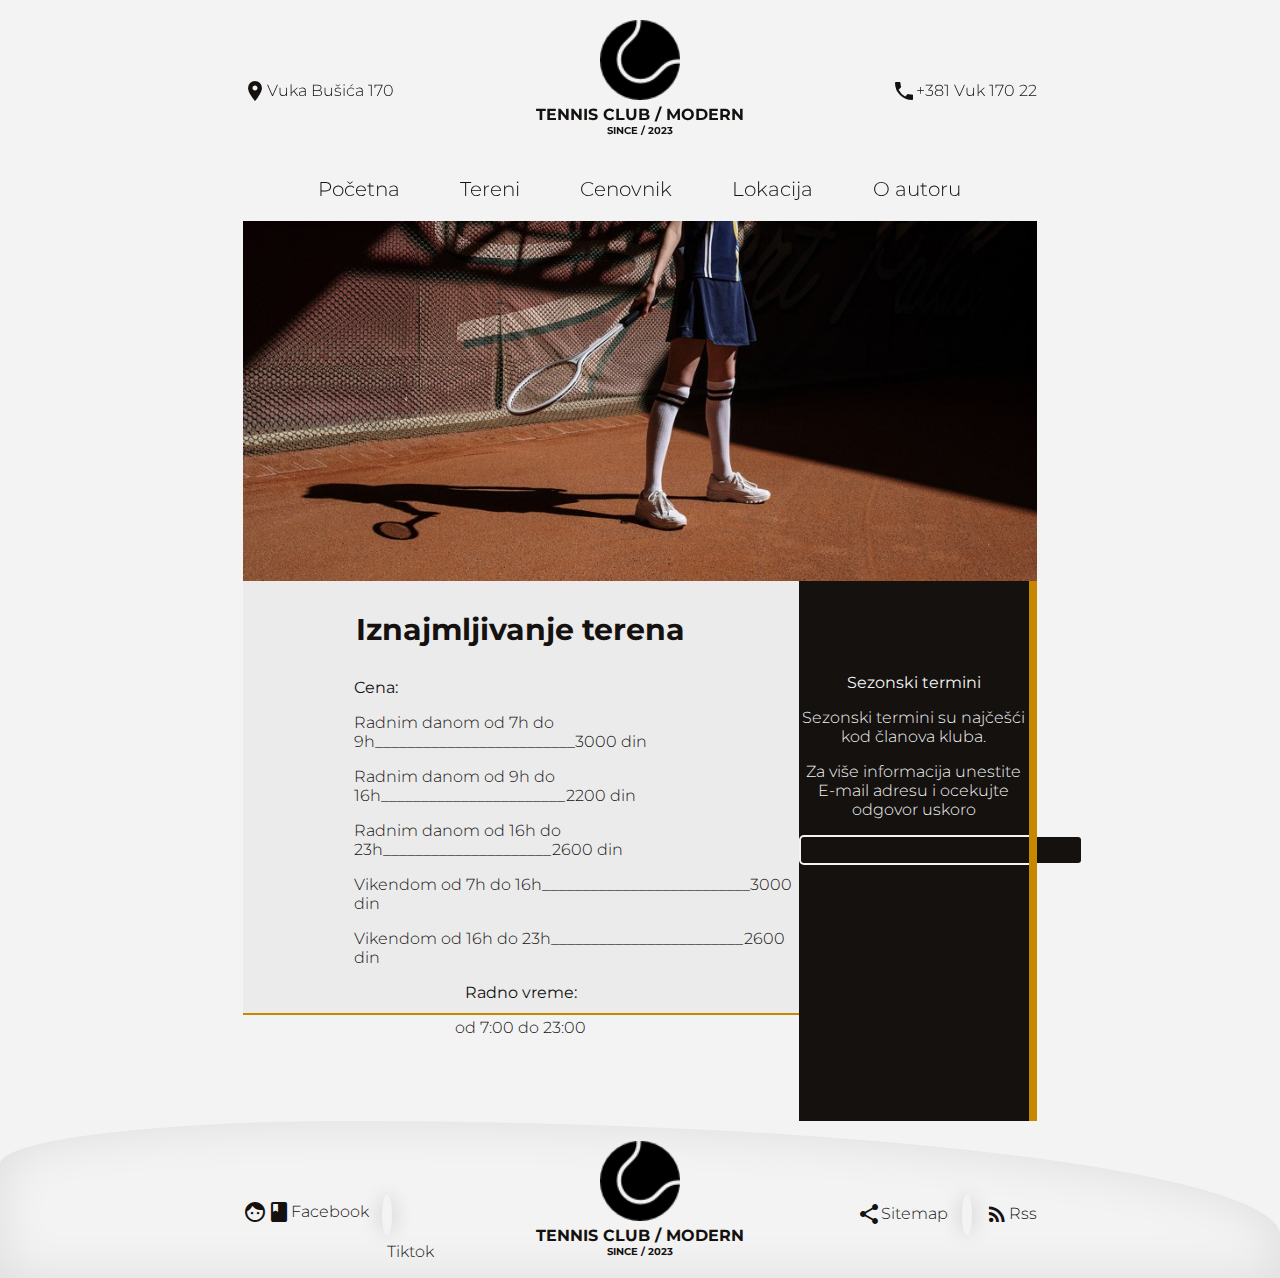
==== cenovnik.html @ cdd693e8 "asd" ====
<!DOCTYPE html>
<html>
    <head>
        <title>Početna - Teniski Klub Modern</title>
        <meta charset="UTF-8"/>
        <link rel="stylesheet" type="text/css" href="assets/css/style.css"/>
        <link rel="icon" type="text/x-icon" href="assets/images/favicon.ico"/>
        <!--font-montserrat-->
        <link rel="preconnect" href="https://fonts.googleapis.com"/>
        <link rel="preconnect" href="https://fonts.gstatic.com" crossorigin/>
        <link href="https://fonts.googleapis.com/css2?family=Montserrat:wght@100;200;300&display=swap" rel="stylesheet"/>
        <!--material-icons-->
        <link href="https://fonts.googleapis.com/css2?family=Material+Icons" rel="stylesheet"/>
    <body>
        <header id="heder-senka">
            <div class="panel-meni"></div>
            <div id="meni"> 
                <div id="gore">
                    <!--Lokacija-->
                    <div class="osnovne-informacije informacije-centriranje informacije-levo">
                        <span class="material-icons">place</span>
                        <span class="tekst-ikonice">Vuka Bušića 170</span>
                    <!--Logo-->
                    </div>
                    <div class="osnovne-informacije logo">
                        <a href="index.html">
                            <img src="assets/images/logo-tenis.png" alt="Logo">
                        </a>
                        <h1><a href="index.html">TENNIS CLUB / MODERN</a></h1>
                        <h2><a href="index.html">SINCE / 2023</a></h2>
                    </div>
                    <!--Kontakt-->
                    <div class="osnovne-informacije informacije-centriranje informacije-desno">
                        <a href="tel:381-5459-4511-324">+381 Vuk 170 22</a>
                        <span class="material-icons">call</span>
                    </div>
                    <div id="cleaner"></div>
                </div>
                <div id="dole">
                    <!--Navigacioni-meni-->
                    <nav id="dole-meni">
                        <ul class="linkovi-nav-meni">
                            <li class="navigacija">
                                <a href="index.html">Početna</a>
                            </li>
                            <li class="navigacija">
                                <a href="tereni.html">Tereni</a>
                            </li>
                            <li class="navigacija">
                                <a href="#">Cenovnik</a>
                            </li>
                            <li class="navigacija">
                                <a href="lokacija.html">Lokacija</a>
                            </li>
                            <li class="navigacija">
                                <a href="oautoru.html">O autoru</a>
                            </li>
                        </ul>
                    </nav>
                </div>
            </div>
            <div class="panel-meni"></div>
            <div class="cleaner"></div>
        </header>
        <!--ceo-sadrzaj-strane-->
        <main id="sadrzaj">
            <!--tereni-galerija-->
            <div class="sektor">
                <div class="paneli-parent">
                    <div class="panel-levo-desno"></div>
                    <div class="panel-centar">
                        <div id="cenovnik-pozadina"></div>
                        <div id="cenovnik-dole">
                            <div id="cenovnik-levo">
                                <h3>Iznajmljivanje terena</h3>
                                <p><strong>Cena:</strong></p>
                                <p>Radnim danom od 7h do 9h_________________________3000 din</p>
                                <p>Radnim danom od 9h do 16h_______________________2200 din</p>
                                <p>Radnim danom od 16h do 23h_____________________2600 din</p>
                                <p>Vikendom od 7h do 16h__________________________3000 din</p>
                                <p>Vikendom od 16h do 23h________________________2600 din</p>
                                <p class="p-tekst"><strong>Radno vreme:</strong></p>
                                <p class="p-tekst">od 7:00 do 23:00</p></p>
                            </div>
                            <div id="cenovnik-desno">
                                <p id="cenovnik-desno-p"><strong>Sezonski termini</strong></p>
                                <p>Sezonski termini su najčešći kod članova kluba.</p>
                                <p>Za više informacija unestite E-mail adresu i ocekujte odgovor uskoro</p>
                                <form action="obrazac.php">
                                    <label for="email">
                                        <input type="text" id="email" name="email" required="required" placeholder=""/>
                                    </label>
                                </form>
                            </div>
                            <div id="cenovnik-desno-2"></div>
                            <div class="cleaner"></div>
                        </div>
                    </div>
                    <div class="panel-levo-desno"></div>
                    <div class="cleaner"></div>               
                </div>
            </div>
        </main>
        <!--futer-->
        <footer class="animacija-heder-futer">
            <div id="futer">
                <!--Socijalne-mreze-->
                <div class="osnovne-informacije informacije-centriranje informacije-levo linkovi-nav-meni">
                    <a href="http://facebook.com" target="_blank">
                        <span class="material-icons" id="facebook">facebook</span>
                        <span class="tekst-ikonice">Facebook</span>
                    </a>
                    <span class="razmak-inf-futer"></span>
                    <a href="http://tiktok.com" target="_blank">
                        <span class="material-icons" id="tiktok">tiktok</span>
                        <span class="tekst-ikonice">Tiktok</span>
                    </a>
                <!--Logo-futer-->
                </div>
                <div class="osnovne-informacije logo">
                    <a href="#">
                        <img src="assets/images/logo-tenis.png" alt="Logo">
                    </a>
                    <h1><a href="#">TENNIS CLUB / MODERN</a></h1>
                    <h2><a href="#">SINCE / 2023</a></h2>
                </div>
                <!--Rss-feed-i-Site-map-->
                <div class="osnovne-informacije informacije-centriranje informacije-desno linkovi-nav-meni">
                    <a href="/assets/xml/rss.xml" target="_blank">
                        <span class="tekst-ikonice">Rss</span>
                        <span class="material-icons">rss_feed</span>
                    </a>
                    <span class="razmak-inf-futer"></span>
                    <a href="assets/xml/sitemap.xml" target="_blank">
                        <span class="tekst-ikonice">Sitemap</span>
                        <span class="material-icons">share</span>
                </div>
                <div id="cleaner"></div>
            </div>
        </footer>
    </body>
</html>
---- assets/css/style.css ----
body {
    margin: 0px;
    font-family: 'Montserrat', sans-serif;
    font-weight: 300;
    font-size: 20px;
    color: var(--crna);
    background-color: var(--bela);
}

html {
    scroll-behavior: smooth;
}

.cleaner {
    clear: both;
}

:root {
    --bela: #F3F3F4;
    --crna: #14110F;
    --nar: #c78800;
    --siva: #A9A9A9;
    --bledo-siva: #ebebeb;
}

a {
    color: var(--crna);
    text-decoration: none;
}

p a {
    color: var(--nar);
    transition: 400ms;
}

p a:hover {
    color: var(--crna);
}

header {
    display: flex;
    position: sticky;
    top: -157px;
    z-index: 5;
}

main {
    z-index: -1;
    animation: paneli;
    animation-duration: 1s;
    animation-fill-mode: forwards;
}

#heder-pocetna {
    box-shadow: 0px 0px 20px rgba(0, 0, 0, 0.13);
}

#heder-senka {
    box-shadow: 0px 0px 30px rgba(0, 0, 0, 0.07);
    border-bottom-left-radius: 100%;
    border-bottom-right-radius: 100%;
}

.panel-meni {
    width: 19vw;
    background-color: var(--bela);
}

#gore {
    display: flex;
    width: 62vw;
}

.osnovne-informacije {
    flex-grow: 1;
    flex-basis: 0;
}

#dole-meni {
    display: table;
    margin: auto;
    padding:  0px;
}

#dole {
    background-color: var(--bela);
}

ul {
    list-style: none;
    margin: 0px;
    padding: 0px;
}

.informacije-centriranje {
    font-size: 16px;
    padding: 78.5px 0px 0px 0px;
}

.informacije-levo span{
    float: left;
}

.tekst-ikonice {
    padding-top: 2px;
}

.informacije-desno a {
    float: right;
    padding-top: 2px;
}

.informacije-desno span {
    float: right;
}

.logo {
    text-align: center;
}

.logo img {
    width: 80px;
    margin-top: 20px;
    transition: 800ms;
    transition-delay: 200ms;
}

.logo img:hover {
    transform: rotate(360deg);
}

.logo h1 {
    font-size: 16px;
    margin: 0px;
}

.logo h2 {
    font-size: 10px;
    padding-bottom: 20px;
    margin: 0px;
}

.logo a {
    text-decoration: none;
    color: var(--crna);
}

.navigacija {
    float: left;
    padding: 20px 0px;
}

.navigacija a {
    text-decoration: none;
    text-align: center;
    color: var(--crna);
    padding: 20px 30px;
}

.linkovi-nav-meni a {
    transition: 400ms;
}

.linkovi-nav-meni a:hover {
    color: var(--nar);
}

.slika-pozadina {
    text-align: center;
    background: url(../images/clay-court.jpg);
    background-attachment: fixed;
    background-size: cover;
    background-color: var(--siva);
    background-blend-mode: multiply;
    filter: saturate(1.05);
    box-shadow: 0px 0px 50px rgba(0, 0, 0, 0.4) inset;
}

#cenovnik-pozadina {
    background: url(../images/kineskinja.jpg);
    background-size: cover;
    height: 40%;
}

#cenovnik-dole {
    display: flex;
    width: 100%;
    height: 60%;
    border-radius: 3px;
}

#cenovnik-levo {
    width: 70%;
    height: 80%;
    background-color: var(--bledo-siva);
    border-bottom: 2px solid var(--nar);
}

#cenovnik-levo h3{
    font-size: 30px;
    text-align: center;
}

#cenovnik-levo p{
    font-size: 16px;
    margin-left: 20%;
}

#email {
    border: 2px solid var(--bela);
    background-color: var(--crna);
    color: var(--bela);
    border-radius: 5px;
    font-size: 20px;
    font-family: 'Montserrat';
}

.p-tekst {
    text-align: center;
    margin-right: 20%;
}

#cenovnik-desno {
    width: 29%;
    height: 100%;
    background-color: #14110F;
    font-size: 16px;
    color: var(--bela);
    text-align: center;
}

#cenovnik-desno-p{
    margin-top: 40%;
}

#cenovnik-desno-2 {
    width: 1%;
    height: 100%;
    background-color: var(--nar);
}

#mapa-lokacija {
    margin-top: 50%;
}

.h3-pocetna {
    text-decoration: none;
    margin: 0px;
    padding: 0px;
    color: var(--bela);
    font-size: 0px;
    animation-name: pocetna-h3-anim;
    animation-duration: 1s;
    animation-delay: 200ms;
    animation-fill-mode: forwards;
}

@keyframes pocetna-h3-anim {
    0% {
        padding: 0px;
        font-size: 0px;
        opacity: 0%;
    }

    20% {
        padding: 10px;
    }

    50% {
        opacity: 0%;
    }

    80% {
        padding: 40px;
        font-size: 100px;
    }

    100% {
        padding: 40px;
        opacity: 100%;
        font-size: 100px;
    }
}

.animacija-paneli {
    animation: paneli;
    animation-duration: 4s;
    animation-fill-mode: forwards;
}

.paneli-parent {
    display: flex;
}

@keyframes paneli{
    from {
        opacity: 0%;
    }

    to {
        opacity: 100%;
    }
}

.okvir-parent {
    position: absolute;
}

.okvir {
    position: relative;
    width: 430px;
    height: 280px;
    border-radius: 4px;
    z-index: -1;
}

#okvir-1 {
    top: 55px;
    left: 400px;
    border: 5px solid var(--nar);
}

#okvir-2 {
    top: 340px;
    left: 560px;
    border: 5px solid var(--nar);
}

#okvir-3 {
    bottom: 555px;
    left: 360px;
    border: 2px solid var(--crna);
    z-index: -2;
    box-shadow: 0px 0px 20px rgba(0, 0, 0, 0.1);
}

#okvir-4 {
    bottom: 300px;
    left: 590px;
    border: 2px solid var(--crna);
    box-shadow: 0px 0px 20px rgba(0, 0, 0, 0.1) inset;
}

#slike-galerija {
    padding: 60px;
}

.slike {
    display: flex;
}

.slike img{
    width: 30%;
    margin: 20px;
    transition: 400ms;
    border: 0px solid var(--siva);
}

.slike img:hover {
    border-right: 20px solid var(--siva);
}

.slike-sredina {
    margin: 10px 20px;
}

.panel-1-slika {
    width: 50%;
    position: relative;
}

.panel-1-slika img {
    height: 15%;
    display: block;
    border-radius: 4px;
    transition: 500ms;
    border: 0px solid var(--siva);
    z-index: 1;
}

#panel-2-slika {
    width: 50%;
}

#panel-2-slika img {
    height: 287px;
    width: 431px;
    display: block;
    border-radius: 4px;
    transition: 500ms;
    border: 0px solid var(--siva);
    z-index: 1;
}

#central-panel {
    float: right;
}

#slika-1 {
    margin: 15% 0% 20% 15%;
}

#slika-2 {
    margin: 15% 45% 0% 45%;
}

#slika-3 {
    margin: 15% 0% 20% 0%;
}

#slika-4 {
    position: relative;
    margin: 15% 60% 0% 0%;
}

.slika-main:hover {
    border: 20px solid transparent;
}

.panel-text {
    height: 100%;
    width: 50%;
    text-align: center;
    border-bottom: 7px solid var(--nar);
    z-index: 2;
    background: linear-gradient(180deg, transparent, var(--bledo-siva));
}

#panel-1-tekst {
    margin: 15% 5% 0% 0px;
}

#panel-2-tekst {
    margin: 5% 0% 15% 5%;
    width: 60%;
}

#panel-3-tekst {
    margin: 15% 5% 15% 0px;
    width: 60%;
    border-bottom: 0px solid var(--nar);
    border-top: 7px solid var(--nar);
}

.panel-levo-desno {
    width: 19vw;
}

.panel-centar {
    width: 62vw;
    height: 100vh;
}

.panel-1-flex {
    display: flex;
    height: auto;
    width: 100%;
}

#slicice {
    position: relative;
    bottom: 120px;
    width: 100%;
    height: 45%;
}

#slicice-perent {
    display: flex;
    height: 100%;
    border-radius: 50%;
}

.clanstvo-slicice {
    flex-grow: 1;
    flex-basis: 0;
    height: 60%;
    border-top: 20px solid var(--nar);
    background: var(--bledo-siva);
    background: linear-gradient(180deg, transparent, var(--bledo-siva));
}

.clanstvo-slicice:hover {
    background: var(--bledo-siva);
}

.slicice-opis {
    position: absolute;
    width: 12%;
    padding-left: 7%;
}

.slicice-opis p{
    position: relative;
    padding: 10% 0% 0% 0%;
    margin: 0%;
    text-align: center;
}

.male-slicice {
    position: relative;
    margin-left: 20%;
    top: 65%;
    height: 60%;
    width: 60%;
    background-color: var(--nar);
    text-align: center;
}

.male-slicice p {
    margin: 0%;
    padding: 10% 0% 0% 0%;
}

.male-slicice span {
    font-size: 70px;
    padding: 10% 0% 0% 0%;
}

#slicice-dole {
    background-color: var(--crna);
    height: 40%;
    position: relative;
    top: -40%;
    z-index: -1;
    border-bottom: 20px solid var(--nar);
}

#panel-levo-1 {
    border-top-right-radius: 70%;
    box-shadow: 0px 0px 50px rgba(0, 0, 0, 0.07) inset;
}

#panel-levo-2 {
    border-bottom-right-radius: 70%;
    box-shadow: 0px 0px 50px rgba(0, 0, 0, 0.07) inset;
}

#panel-desno-2 {
    border-radius: 20% / 40% 0% 0%;
    box-shadow: 0px 0px 50px rgba(0, 0, 0, 0.07) inset;
}

.panel-desno-1-3 {
    border-bottom-left-radius: 100%;
    box-shadow: 0px 0px 50px rgba(0, 0, 0, 0.07) inset;
}

footer {
    box-shadow: 0px 0px 50px rgba(0, 0, 0, 0.09) inset;
    border-top-right-radius: 80%;
    border-top-left-radius: 30%;
}

#futer {
    margin: 0px 19vw;
    display: flex;
}

.razmak-inf-futer {
    margin: 0px 5%;
    position: relative;
    top: -5px;
    box-shadow: 0px 0px 20px rgba(0, 0, 0, 0.2);
    height: 40px;
    width: 10px;
    border-radius: 50%;
}
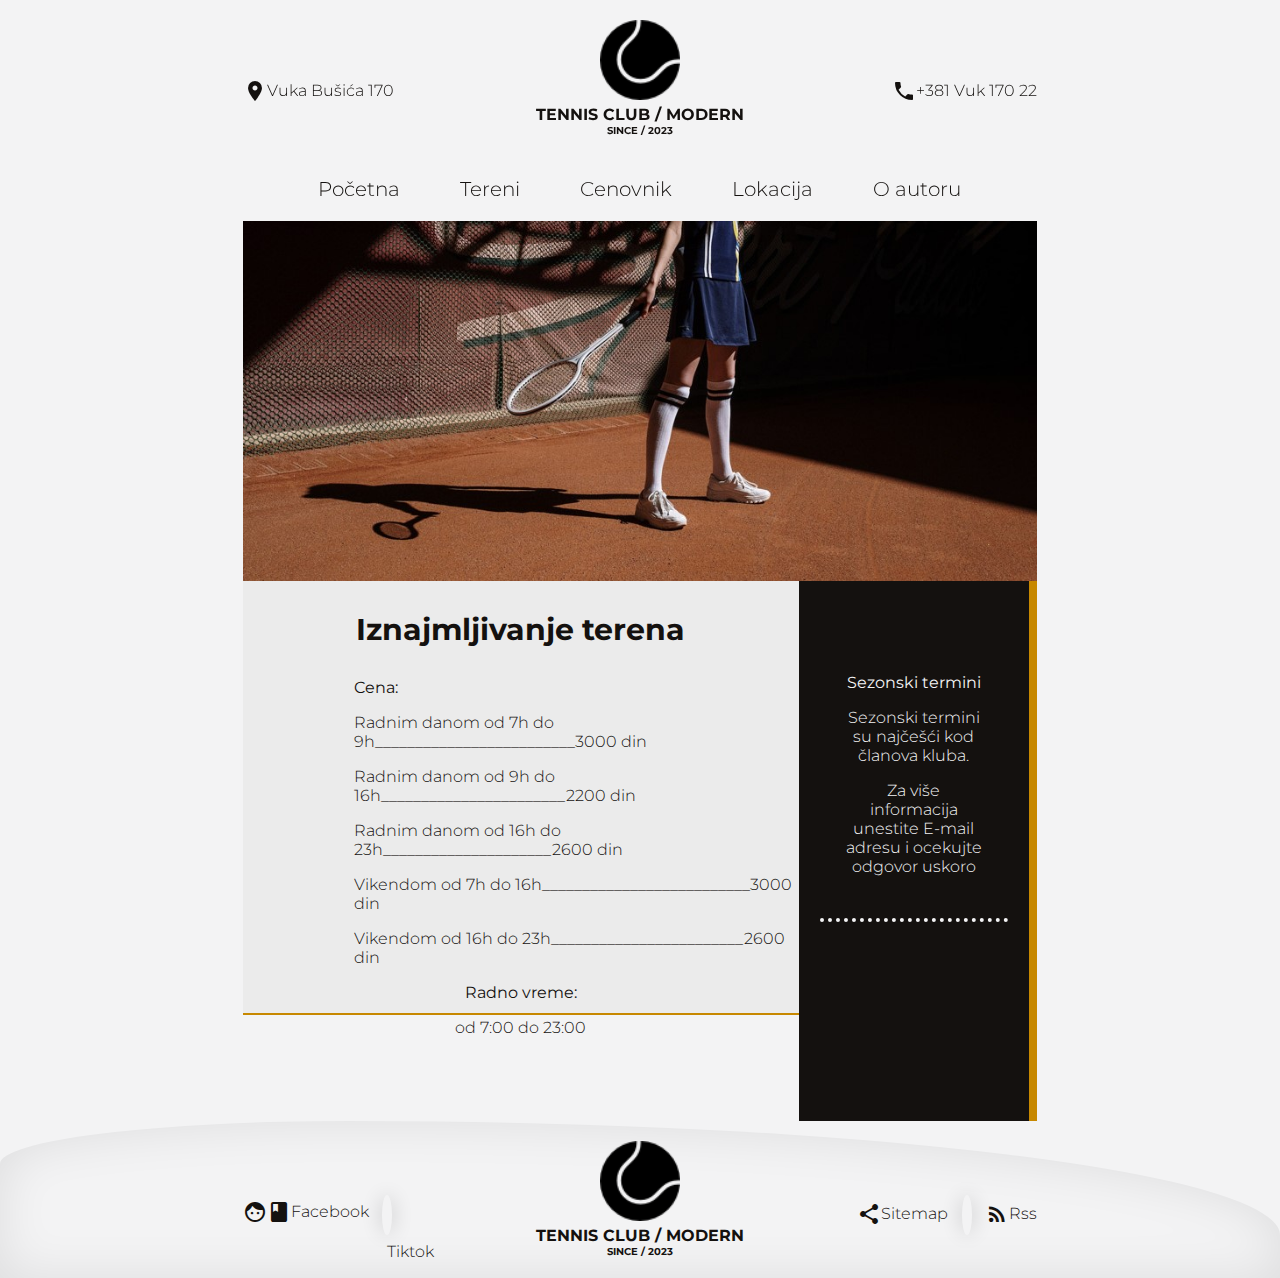
==== commit 055fbd33: "d" ====
--- a/cenovnik.html
+++ b/cenovnik.html
@@ -86,10 +86,8 @@
                                 <p id="cenovnik-desno-p"><strong>Sezonski termini</strong></p>
                                 <p>Sezonski termini su najčešći kod članova kluba.</p>
                                 <p>Za više informacija unestite E-mail adresu i ocekujte odgovor uskoro</p>
-                                <form action="obrazac.php">
-                                    <label for="email">
-                                        <input type="text" id="email" name="email" required="required" placeholder=""/>
-                                    </label>
+                                <form action="#">     
+                                        <input type="text" id="email" name="email" required="required"/>
                                 </form>
                             </div>
                             <div id="cenovnik-desno-2"></div>
--- a/assets/css/style.css
+++ b/assets/css/style.css
@@ -207,12 +207,17 @@
 }
 
 #email {
-    border: 2px solid var(--bela);
-    background-color: var(--crna);
+    width: 80%;
+    height: 4%;
+    font-size: 20px;
+    font-weight: bold;
+    font-family: 'Montserrat';
+    text-align: center;
+    border: none;
+    border-bottom: 4px dotted var(--bela);
+    background: var(--crna);
+    outline: none;
     color: var(--bela);
-    border-radius: 5px;
-    font-size: 20px;
-    font-family: 'Montserrat';
 }
 
 .p-tekst {
@@ -229,8 +234,13 @@
     text-align: center;
 }
 
-#cenovnik-desno-p{
+#cenovnik-desno-p {
     margin-top: 40%;
+}
+
+#cenovnik-desno p {
+    margin-left: 20%;
+    margin-right: 20%;
 }
 
 #cenovnik-desno-2 {
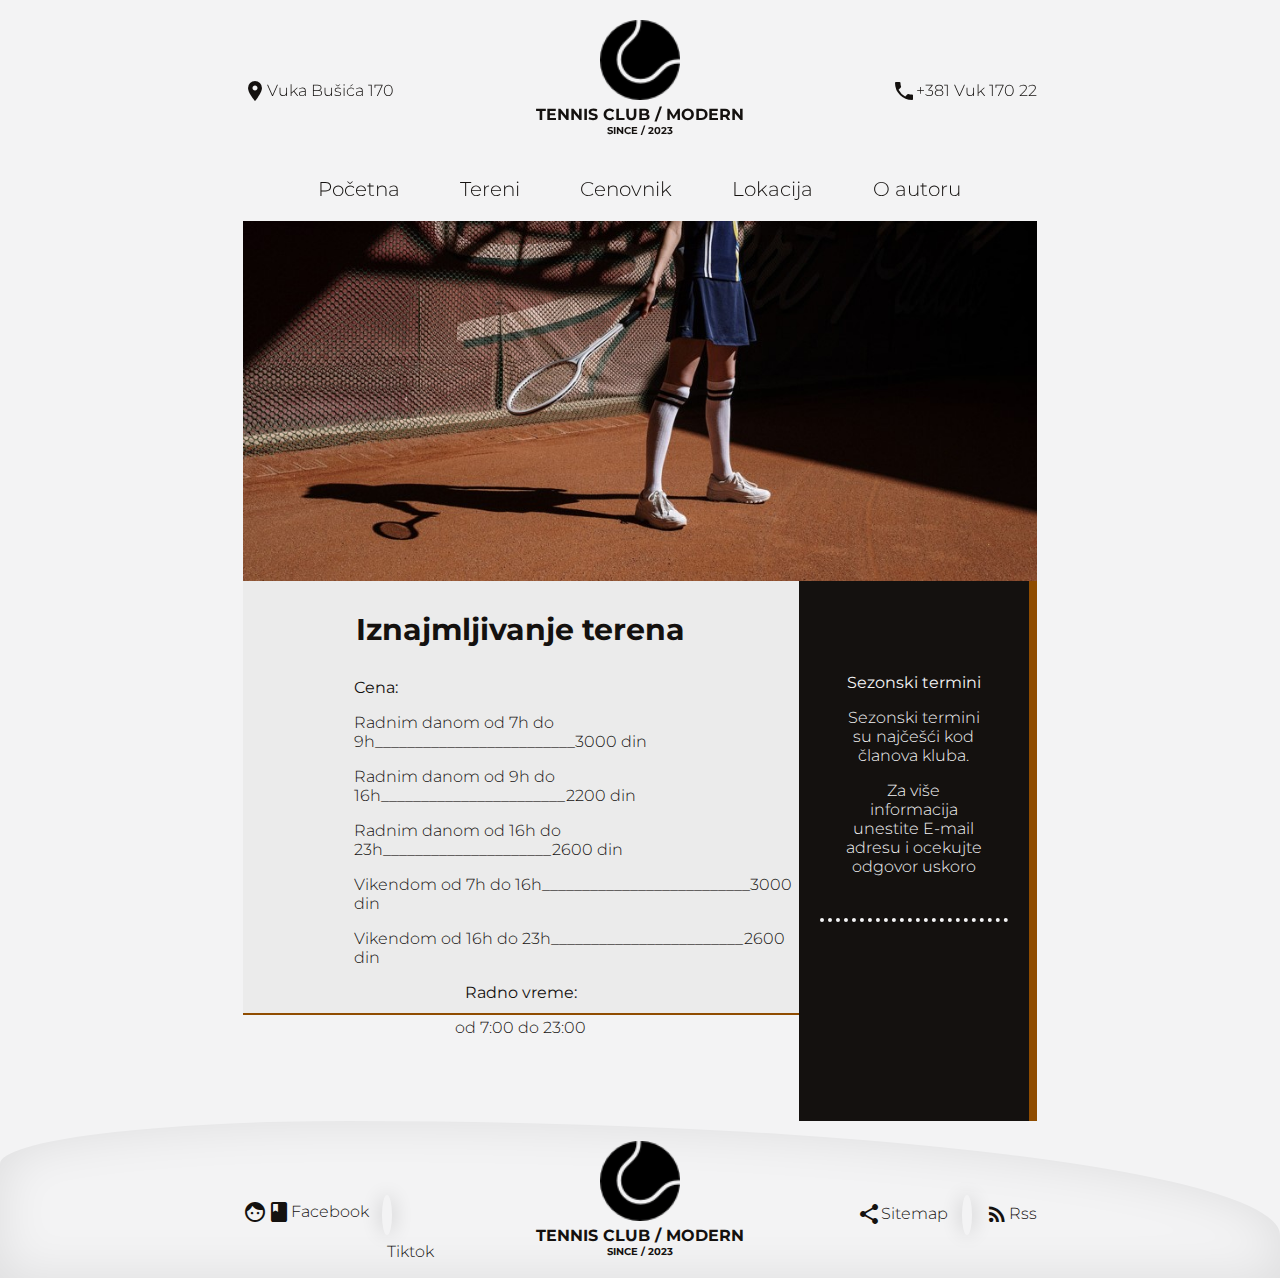
==== commit bfdba4e8: "zxc" ====
--- a/cenovnik.html
+++ b/cenovnik.html
@@ -1,7 +1,7 @@
 <!DOCTYPE html>
 <html>
     <head>
-        <title>Početna - Teniski Klub Modern</title>
+        <title>Cenovnik - Teniski Klub Modern</title>
         <meta charset="UTF-8"/>
         <link rel="stylesheet" type="text/css" href="assets/css/style.css"/>
         <link rel="icon" type="text/x-icon" href="assets/images/favicon.ico"/>
--- a/assets/css/style.css
+++ b/assets/css/style.css
@@ -18,7 +18,7 @@
 :root {
     --bela: #F3F3F4;
     --crna: #14110F;
-    --nar: #c78800;
+    --nar: #8f4c00;
     --siva: #A9A9A9;
     --bledo-siva: #ebebeb;
 }
@@ -249,8 +249,53 @@
     background-color: var(--nar);
 }
 
+#lokacija-centar {
+    background-color: var(--bledo-siva);
+    border-bottom: 2px solid var(--nar);
+    height: 80%;
+}
+
 #mapa-lokacija {
-    margin-top: 50%;
+    position: relative;
+    top: 0;
+    width: 300px;
+    height: 900px;
+    border-left: 10px solid var(--crna);
+}
+
+#lokacija-sadrzaj-1 {
+    position: relative;
+    bottom: 50%;
+    left: 20%;
+    width: 70%;
+    height: 20%;
+    background-color: var(--crna);
+}
+
+#lokacija-sadrzaj-2 {
+    position: relative;
+    bottom: 130%;
+    left: 30%;
+    width: 50%;
+    height: 70%;
+    background-color: var(--bela);
+    border-top: 2px solid var(--nar);
+    opacity: 80%;
+    text-align: center;
+    font-size: 16px;
+}
+
+#lokacija-sadrzaj-2 h3 {
+    padding-top: 50px;
+}
+
+#lokacija-sadrzaj-2 p{
+    margin: 2px;
+}
+
+#lokacija-sadrzaj-2 a{
+    margin: 2px;
+    color: var(--crna);
 }
 
 .h3-pocetna {
@@ -427,6 +472,16 @@
     border: 20px solid transparent;
 }
 
+#o-autoru img {
+    position: relative;
+    height: 400px;
+    transition: 400ms;
+}
+
+#o-autoru img:hover {
+    filter: blur(1px) grayscale(20%);
+}
+
 .panel-text {
     height: 100%;
     width: 50%;
@@ -513,6 +568,7 @@
     height: 60%;
     width: 60%;
     background-color: var(--nar);
+    color: var(--bledo-siva);
     text-align: center;
 }
 
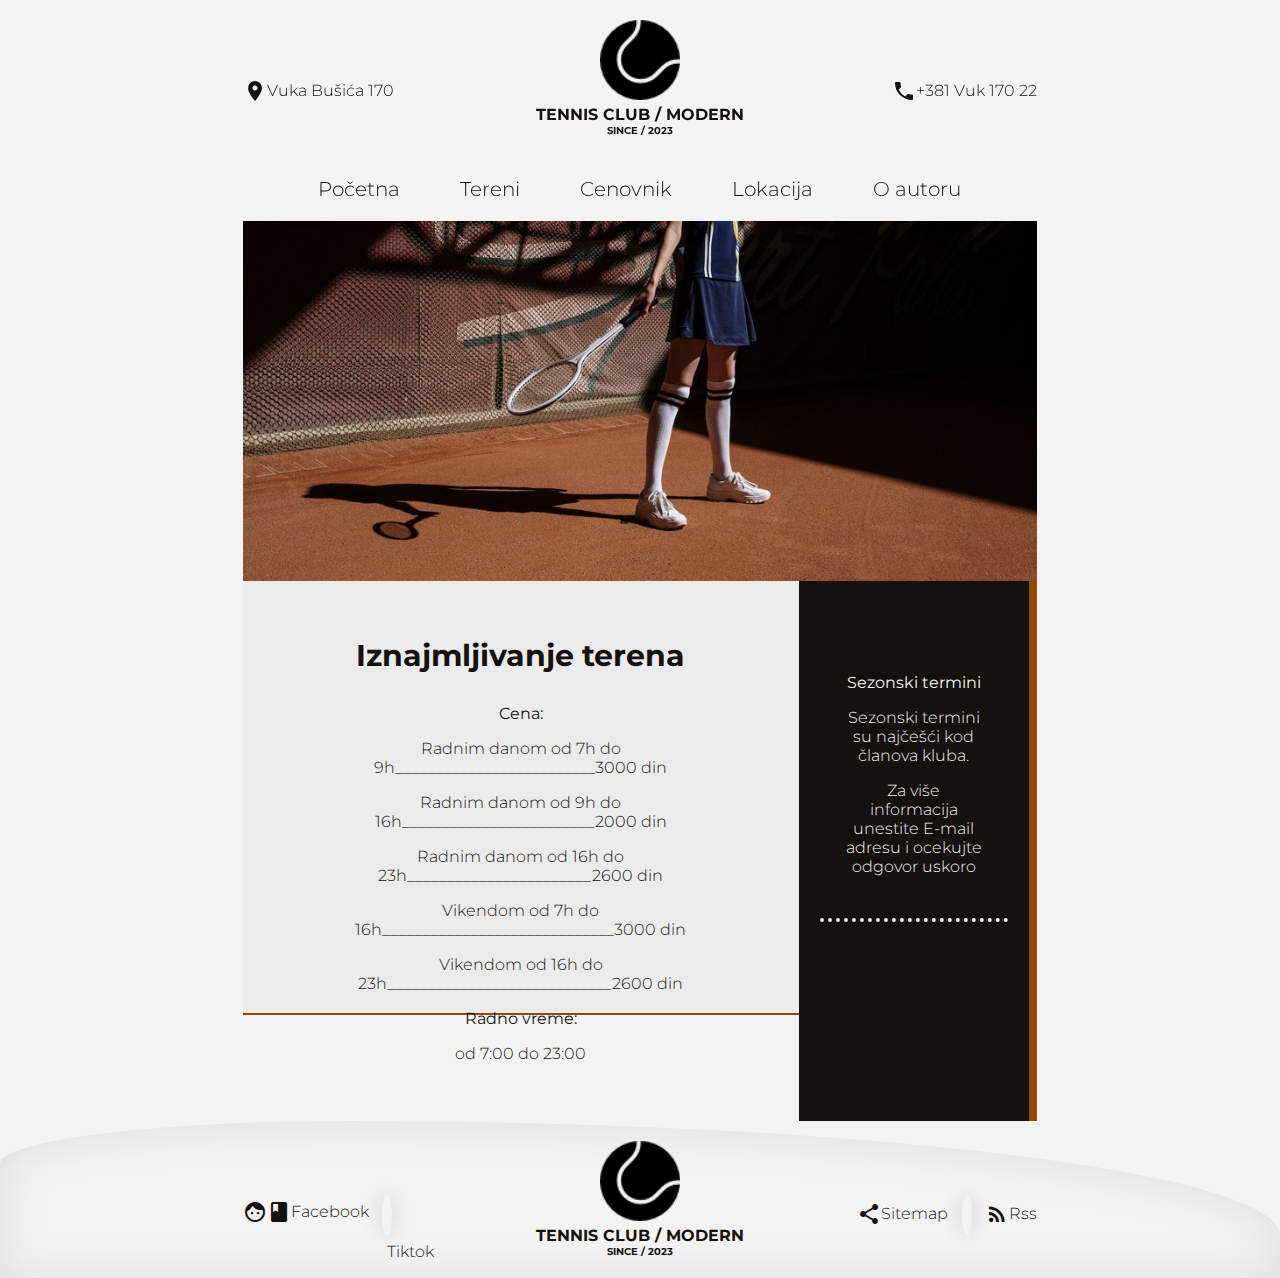
==== commit e034c521: "asd" ====
--- a/cenovnik.html
+++ b/cenovnik.html
@@ -72,22 +72,24 @@
                         <div id="cenovnik-pozadina"></div>
                         <div id="cenovnik-dole">
                             <div id="cenovnik-levo">
-                                <h3>Iznajmljivanje terena</h3>
-                                <p><strong>Cena:</strong></p>
-                                <p>Radnim danom od 7h do 9h_________________________3000 din</p>
-                                <p>Radnim danom od 9h do 16h_______________________2200 din</p>
-                                <p>Radnim danom od 16h do 23h_____________________2600 din</p>
-                                <p>Vikendom od 7h do 16h__________________________3000 din</p>
-                                <p>Vikendom od 16h do 23h________________________2600 din</p>
-                                <p class="p-tekst"><strong>Radno vreme:</strong></p>
-                                <p class="p-tekst">od 7:00 do 23:00</p></p>
+                                <div id="cenovnik-cene">
+                                    <h3>Iznajmljivanje terena</h3>
+                                    <p><strong>Cena:</strong></p>
+                                    <p>Radnim danom od 7h do 9h_________________________3000 din</p>
+                                    <p>Radnim danom od 9h do 16h________________________2000 din</p>
+                                    <p>Radnim danom od 16h do 23h_______________________2600 din</p>
+                                    <p>Vikendom od 7h do 16h_____________________________3000 din</p>
+                                    <p>Vikendom od 16h do 23h____________________________2600 din</p>
+                                    <p class="p-tekst"><strong>Radno vreme:</strong></p>
+                                    <p cl>od 7:00 do 23:00</p></p>
+                                </div>
                             </div>
                             <div id="cenovnik-desno">
                                 <p id="cenovnik-desno-p"><strong>Sezonski termini</strong></p>
                                 <p>Sezonski termini su najčešći kod članova kluba.</p>
                                 <p>Za više informacija unestite E-mail adresu i ocekujte odgovor uskoro</p>
                                 <form action="#">     
-                                        <input type="text" id="email" name="email" required="required"/>
+                                        <input type="text" class="email" name="email" required="required"/>
                                 </form>
                             </div>
                             <div id="cenovnik-desno-2"></div>
--- a/assets/css/style.css
+++ b/assets/css/style.css
@@ -196,17 +196,22 @@
     border-bottom: 2px solid var(--nar);
 }
 
-#cenovnik-levo h3{
+#cenovnik-cene {
+    width: 60%;
+    margin: 10% 20%;
+    text-align: center;
+}
+
+#cenovnik-cene h3 {
     font-size: 30px;
     text-align: center;
 }
 
-#cenovnik-levo p{
+#cenovnik-cene p {
     font-size: 16px;
-    margin-left: 20%;
-}
-
-#email {
+}
+
+.email {
     width: 80%;
     height: 4%;
     font-size: 20px;
@@ -218,11 +223,7 @@
     background: var(--crna);
     outline: none;
     color: var(--bela);
-}
-
-.p-tekst {
-    text-align: center;
-    margin-right: 20%;
+    z-index: 1;
 }
 
 #cenovnik-desno {
@@ -250,8 +251,10 @@
 }
 
 #lokacija-centar {
+    margin-top: 100px;
     background-color: var(--bledo-siva);
     border-bottom: 2px solid var(--nar);
+    border-top: 2px solid var(--siva);
     height: 80%;
 }
 
@@ -261,12 +264,13 @@
     width: 300px;
     height: 900px;
     border-left: 10px solid var(--crna);
+    border-right: 2px solid var(--nar);
 }
 
 #lokacija-sadrzaj-1 {
     position: relative;
-    bottom: 50%;
-    left: 20%;
+    bottom: 45%;
+    left: 22%;
     width: 70%;
     height: 20%;
     background-color: var(--crna);
@@ -274,12 +278,13 @@
 
 #lokacija-sadrzaj-2 {
     position: relative;
-    bottom: 130%;
+    bottom: 110%;
     left: 30%;
     width: 50%;
     height: 70%;
     background-color: var(--bela);
     border-top: 2px solid var(--nar);
+    border-bottom: 2px solid var(--siva);
     opacity: 80%;
     text-align: center;
     font-size: 16px;
@@ -287,6 +292,11 @@
 
 #lokacija-sadrzaj-2 h3 {
     padding-top: 50px;
+}
+
+#lokacija-sadrzaj-2 h4 {
+    padding-top: 110px;
+    font-size: 20px;
 }
 
 #lokacija-sadrzaj-2 p{
@@ -472,14 +482,52 @@
     border: 20px solid transparent;
 }
 
+#crno {
+    background-color: var(--crna);
+    width: 20%;
+    height: 70%;
+    position: relative;
+    z-index: -1;
+    left: 10%;
+    border-left: 10px solid var(--nar);
+}
+
+#o-autoru {
+    position: absolute;
+}
+
 #o-autoru img {
-    position: relative;
     height: 400px;
-    transition: 400ms;
+    transition: 700ms;
+    display: flex;
+    position: relative;
 }
 
 #o-autoru img:hover {
-    filter: blur(1px) grayscale(20%);
+    filter: blur(2px);
+}
+
+#donja-slika {
+    top: 100px;
+    left: 200px;
+}
+
+#opis-autora {
+    position: relative;
+    left: 400px;
+    padding-left: 40px;
+    padding-right: 40px;
+    height: 90%;
+    border-left: 5px solid var(--nar);
+    background-color: var(--bledo-siva);
+}
+
+#opis-autora h3 {
+    letter-spacing: 3px;
+}
+
+#autor-centar  {
+    display: flex;
 }
 
 .panel-text {
@@ -520,6 +568,133 @@
     display: flex;
     height: auto;
     width: 100%;
+}
+
+#forma {
+    background-color: var(--crna);
+    height: 50%;
+    border-top: 20px solid var(--nar);
+    border-bottom: 20px solid var(--nar);
+    margin-top: 6%;
+    text-align: center;
+}
+
+#forma-naslov h3    {
+    text-align: center;
+    font-size: 50px;
+    background-color: var(--bledo-siva);
+    border-left: 10px solid var(--crna);
+    border-right: 10px solid var(--crna);
+}
+
+.forma-pocetna {
+    width: 40%;
+    height: 4%;
+    font-size: 16px;
+    font-family: 'Montserrat';
+    border: none;
+    border-bottom: 2px solid var(--bela);
+    background: var(--crna);
+    outline: none;
+    color: var(--bela);
+    z-index: 1;
+    text-align: center;
+}
+
+.margina-forma {
+    margin-top: 40px;
+    display: block;
+}
+
+#radio-i-submit {
+    display: flex;
+    width: 50%;
+    margin: 5% 25% 0px 25%;
+    border-bottom: 2px solid var(--nar);
+}
+
+#radio {
+    flex-grow: 1;
+    width: 10%;
+    display: flex;
+    flex-direction: column;
+}
+
+.label-radio-dugme {
+    width: 22px;
+    height: 22px;
+    border: 2px solid var(--bela);
+    border-radius: 5px;
+    margin: 6px 20px 0px 20px;
+}
+
+.label-radio-dugme input {
+    display: none;
+}
+
+
+#submit {
+    flex-grow: 1;
+    width: 70%;
+    height: 70px;
+    margin-right: 20px;
+    font-size: 16px;
+    font-family: 'Montserrat';
+    letter-spacing: 3px;
+    border: 2px solid var(--bela);
+    background-color: var(--crna);
+    color: var(--bela);
+    border-radius: 5px;
+    transition: 550ms;
+}
+
+#submit:hover {
+    background-color: var(--bledo-siva);
+    border-color: var(--nar);
+    color: var(--crna);
+}
+
+#radio-opis {
+    color: var(--bela);
+    font-size: 14px;
+    width: 75%;
+    text-align: left;
+}
+
+#radio-opis p {
+    position: relative;
+    bottom: 4px;
+}
+
+#kraj-naslov {
+    text-align: center;
+    font-size: 30px;
+    color: var(--bledo-siva);
+    padding-top: 10px;
+}
+
+#kraj-naslov h3 {
+    font-family: 'Montserrat';
+    font-weight: 100;
+}
+
+#ispod-futera {
+    background: url(../images/iznad-futera.jpg);
+    background-size: cover;
+    height: 150px;
+    margin-top: 6%;
+    border-bottom: 40px solid var(--crna);
+}
+
+#crni-blok {
+    position: relative;
+    left: 110px;
+    width: 70%;
+    height: 100px;
+    background-color: var(--crna);
+    margin: 40px 0px 30px 0px;
+    border-right: 100px solid var(--nar);
+    border-bottom: 10px solid var(--nar);
 }
 
 #slicice {
